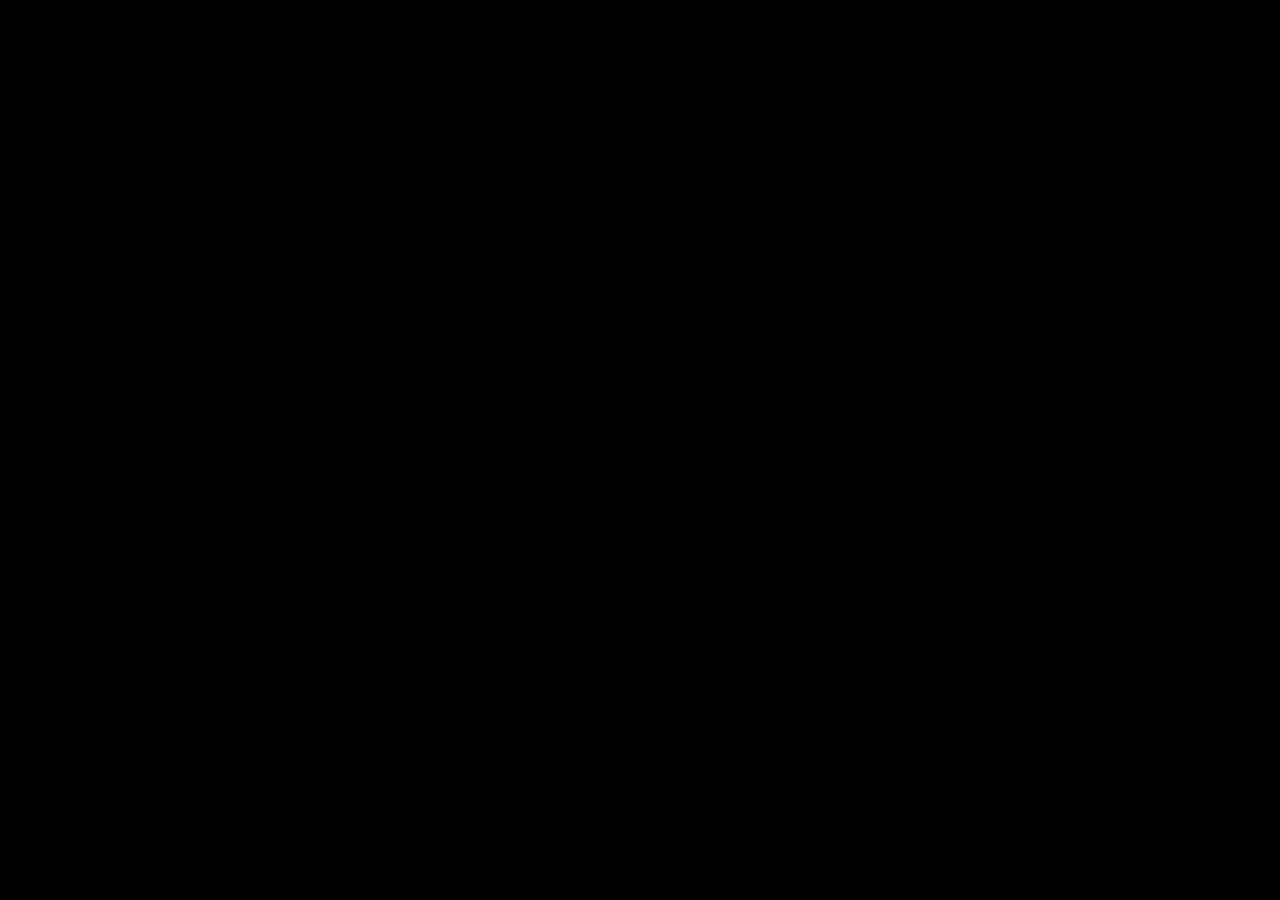
==== index.html @ 973721be "estruturando html" ====
<!DOCTYPE html>
<html lang="pt-br">

<head>
    <meta charset="UTF-8">
    <meta name="viewport" content="width=device-width, initial-scale=1.0">
    <link rel="stylesheet" href="style.css">
    <title>Monster</title>
</head>

<body>

</body>

</html>
---- style.css ----
* {
    padding: 0;
    margin: 0;
    box-sizing: border-box;
}

body {
    background-color: black;
}
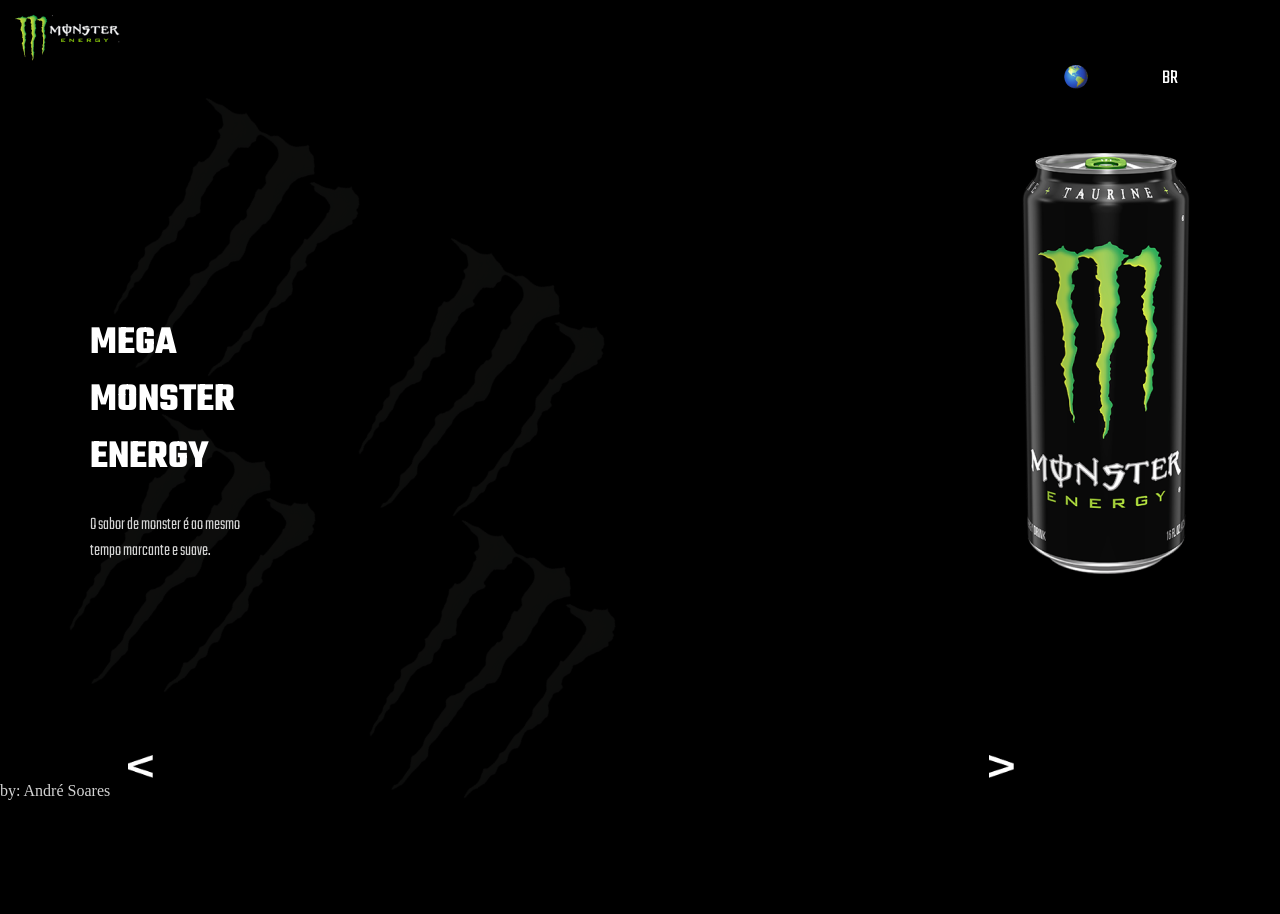
==== commit 35c8e600: "finalizando a parte do autor" ====
--- a/index.html
+++ b/index.html
@@ -5,11 +5,43 @@
     <meta charset="UTF-8">
     <meta name="viewport" content="width=device-width, initial-scale=1.0">
     <link rel="stylesheet" href="style.css">
+    <link rel="preconnect" href="https://fonts.googleapis.com">
+    <link rel="preconnect" href="https://fonts.gstatic.com" crossorigin>
+    <link href="https://fonts.googleapis.com/css2?family=Teko:wght@300..700&display=swap" rel="stylesheet">
     <title>Monster</title>
 </head>
 
 <body>
-
+    <header>
+        <div class="logo-header">
+            <img src="./imagens/logo.png" alt="logo no header">
+        </div>
+        <div class="global">
+            <img src="./imagens/7d71334f38a03662f7e142b7de00d42e31c0f8a8.png" alt="símbolo global">
+        </div>
+        <div class="texto-header">
+            <p class="br">BR</p>
+        </div>
+    </header>
+    <main>
+        <div class="background">
+            <img class="imagem-lata" src="./imagens/background.png" alt="foto de fundo monster">
+        </div>
+        <div class="lata">
+            <img src="./imagens/moster.png" alt="lata de monster">
+        </div>
+        <div class="container-titulo">
+            <h2 class="titulo">MEGA MONSTER ENERGY</h2>
+        </div>
+        <div class="container-subtitulo">
+            <h2 class="subtitulo">O sabor de monster é ao mesmo tempo marcante e suave.</h2>
+        </div>
+    </main>
+    <footer>
+        <img class="seta-esquerda" src="./imagens/seta-esquerda.png" alt="seta para esquerda">
+        <img class="seta-direita" src="./imagens/seta-direita.png" alt="seta para direita">
+        <p class="autor">by: André Soares</p>
+    </footer>
 </body>
 
 </html>
--- a/style.css
+++ b/style.css
@@ -5,5 +5,90 @@
 }
 
 body {
+    height: 100vh;
+    width: 100vw;
     background-color: black;
+}
+
+.logo-header {
+    margin: 14px;
+}
+
+.global {
+    position: absolute;
+    right: 15vw;
+    top: 5vw;
+}
+
+.texto-header {
+    position: absolute;
+    right: 8vw;
+    top: 5vw;
+}
+
+.br {
+    position: relative;
+    color: white;
+    font-family: "Teko", sans-serif;
+    font-size: 20px;
+}
+
+main {
+    height: 75vh;
+}
+
+.background {
+    position: absolute;
+
+}
+
+.lata {
+    position: absolute;
+    top: 17vh;
+    right: 7vw;
+}
+
+.container-titulo {
+    position: absolute;
+    left: 7vw;
+    top: 35vh;
+}
+
+.titulo {
+    color: white;
+    width: 125px;
+    font-size: 40px;
+    font-family: "Teko", sans-serif;
+    font-style: bold;
+}
+
+.container-subtitulo {
+    position: relative;
+    left: 7vw;
+    top: 48vh;
+}
+
+.subtitulo {
+    color: lightgrey;
+    font-size: 18px;
+    font-family: "Teko", sans-serif;
+    font-style: light;
+    font-weight: 300;
+    width: 150px;
+}
+
+.seta-esquerda {
+    position: relative;
+    left: 10vw;
+    width: 25px;
+}
+
+.seta-direita {
+    position: relative;
+    left: 75vw;
+    width: 25px;
+}
+
+.autor {
+    color: lightgrey;
 }
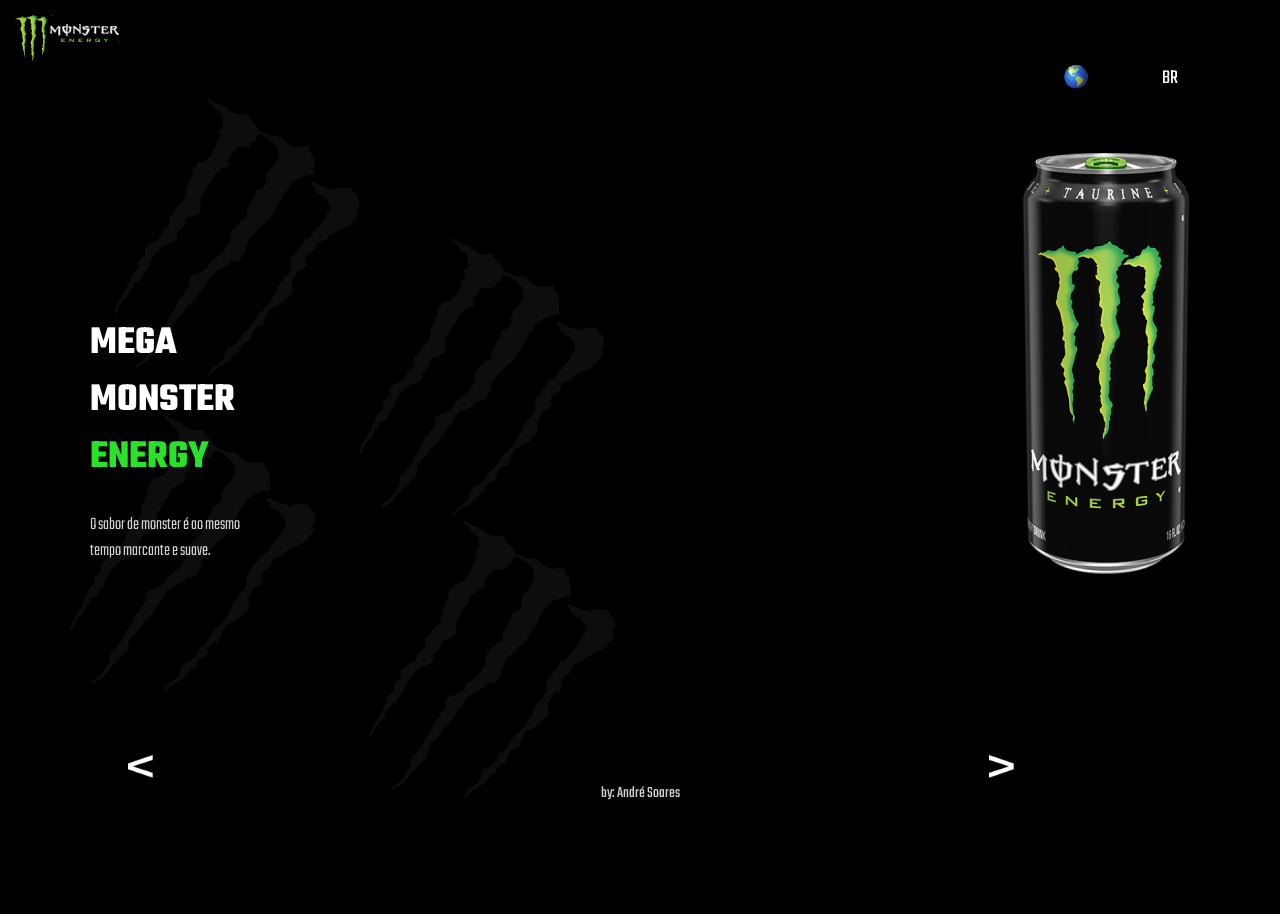
==== commit 29f32edd: "tela mobile finalizada" ====
--- a/index.html
+++ b/index.html
@@ -31,7 +31,8 @@
             <img src="./imagens/moster.png" alt="lata de monster">
         </div>
         <div class="container-titulo">
-            <h2 class="titulo">MEGA MONSTER ENERGY</h2>
+            <h2 class="titulo">MEGA MONSTER</h2>
+            <h2 class="energy">ENERGY</h2>
         </div>
         <div class="container-subtitulo">
             <h2 class="subtitulo">O sabor de monster é ao mesmo tempo marcante e suave.</h2>
--- a/style.css
+++ b/style.css
@@ -62,6 +62,14 @@
     font-style: bold;
 }
 
+.energy {
+    color: rgb(40, 228, 40);
+    width: 125px;
+    font-size: 40px;
+    font-family: "Teko", sans-serif;
+    font-style: bold;
+}
+
 .container-subtitulo {
     position: relative;
     left: 7vw;
@@ -91,4 +99,8 @@
 
 .autor {
     color: lightgrey;
+    display: flex;
+    align-items: center;
+    justify-content: center;
+    font-family: "Teko", sans-serif;
 }
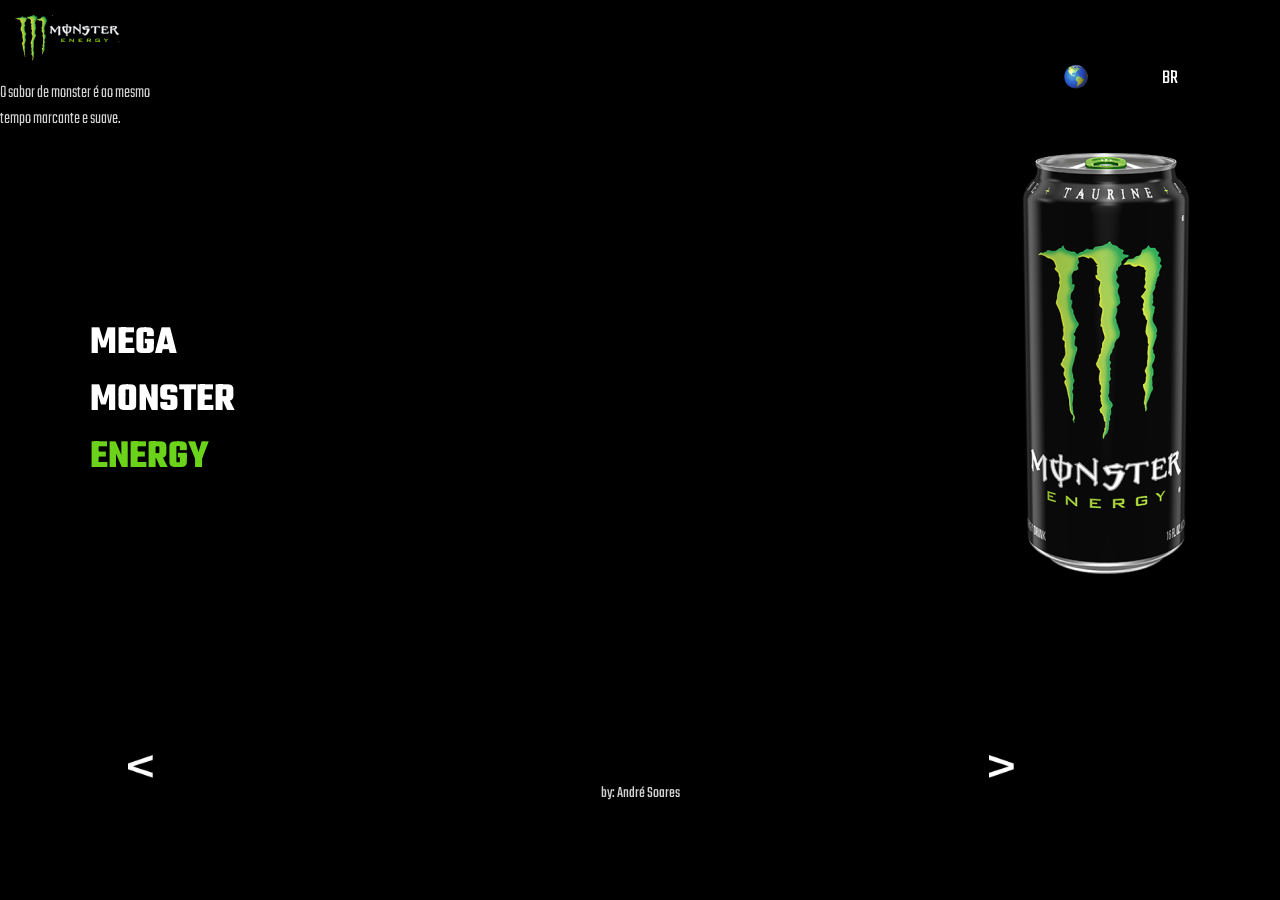
==== commit d6d78bb7: "responsividade para a tela 1440-900" ====
--- a/index.html
+++ b/index.html
@@ -16,6 +16,7 @@
         <div class="logo-header">
             <img src="./imagens/logo.png" alt="logo no header">
         </div>
+        <p class="promocoes">PROMOÇÕES</p>
         <div class="global">
             <img src="./imagens/7d71334f38a03662f7e142b7de00d42e31c0f8a8.png" alt="símbolo global">
         </div>
@@ -24,19 +25,16 @@
         </div>
     </header>
     <main>
-        <div class="background">
-            <img class="imagem-lata" src="./imagens/background.png" alt="foto de fundo monster">
-        </div>
+        <img class="background" src="./imagens/background.png" alt="background monster">
         <div class="lata">
             <img src="./imagens/moster.png" alt="lata de monster">
         </div>
         <div class="container-titulo">
-            <h2 class="titulo">MEGA MONSTER</h2>
+            <h2 class="titulo1">MEGA</h2>
+            <h2 class="titulo2">MONSTER</h2>
             <h2 class="energy">ENERGY</h2>
         </div>
-        <div class="container-subtitulo">
             <h2 class="subtitulo">O sabor de monster é ao mesmo tempo marcante e suave.</h2>
-        </div>
     </main>
     <footer>
         <img class="seta-esquerda" src="./imagens/seta-esquerda.png" alt="seta para esquerda">
--- a/style.css
+++ b/style.css
@@ -5,13 +5,15 @@
 }
 
 body {
-    height: 100vh;
-    width: 100vw;
     background-color: black;
 }
 
 .logo-header {
     margin: 14px;
+}
+
+.promocoes {
+    display: none;
 }
 
 .global {
@@ -38,8 +40,7 @@
 }
 
 .background {
-    position: absolute;
-
+    display: none;
 }
 
 .lata {
@@ -52,9 +53,10 @@
     position: absolute;
     left: 7vw;
     top: 35vh;
-}
-
-.titulo {
+    width: 150px;
+}
+
+.titulo1 {
     color: white;
     width: 125px;
     font-size: 40px;
@@ -62,18 +64,20 @@
     font-style: bold;
 }
 
-.energy {
-    color: rgb(40, 228, 40);
+.titulo2 {
+    color: white;
     width: 125px;
     font-size: 40px;
     font-family: "Teko", sans-serif;
     font-style: bold;
 }
 
-.container-subtitulo {
-    position: relative;
-    left: 7vw;
-    top: 48vh;
+.energy {
+    color: #6BD41A;
+    width: 125px;
+    font-size: 40px;
+    font-family: "Teko", sans-serif;
+    font-style: bold;
 }
 
 .subtitulo {
@@ -103,4 +107,94 @@
     align-items: center;
     justify-content: center;
     font-family: "Teko", sans-serif;
+}
+
+@media screen and (min-width: 1440px) and (min-height: 900px) {
+    .logo-header {
+        position: relative;
+        margin: 30px;
+        left: 2vw;
+    }
+
+    .promocoes {
+        color: lightgrey;
+        display: flex;
+        font-family: "Teko", sans-serif;
+        position: absolute;
+        top: 5vh;
+        left: 50vw;
+        font-size: 22px;
+    }
+
+    .global {
+        position: absolute;
+        right: 6vw;
+        top: 5vh;
+    }
+
+    .br {
+        position: absolute;
+        right: -3.5vw;
+        top: -3vh;
+    }
+
+    .lata {
+        position: absolute;
+        left: 47vw;
+        top: 25vh;
+        width: 168px;
+    }
+
+    .container-titulo {
+        position: absolute;
+        top: 30vh;
+        height: 325px;
+        width: 325px;
+    }
+
+    .titulo1 {
+        position: relative;
+        font-size: 90px
+    }
+
+    .titulo2 {
+        position: relative;
+        top: -4vh;
+        font-size: 90px
+    }
+
+    .energy {
+        position: relative;
+        top: -8vh;
+        font-size: 90px
+    }
+
+    .subtitulo {
+        position: relative;
+        top: -35vh;
+        left: 7vw;
+        font-size: 25px;
+        width: 250px;
+    }
+
+    .background {
+        display: flex;
+        position: relative;
+        left: 28vw;
+    }
+
+    .seta-esquerda {
+        position: relative;
+        left: 20vw;
+    }
+
+    .seta-direita {
+        position: relative;
+        right: 20vw;
+    }
+
+    .autor {
+        position: relative;
+        left: 2vw;
+    }
 }
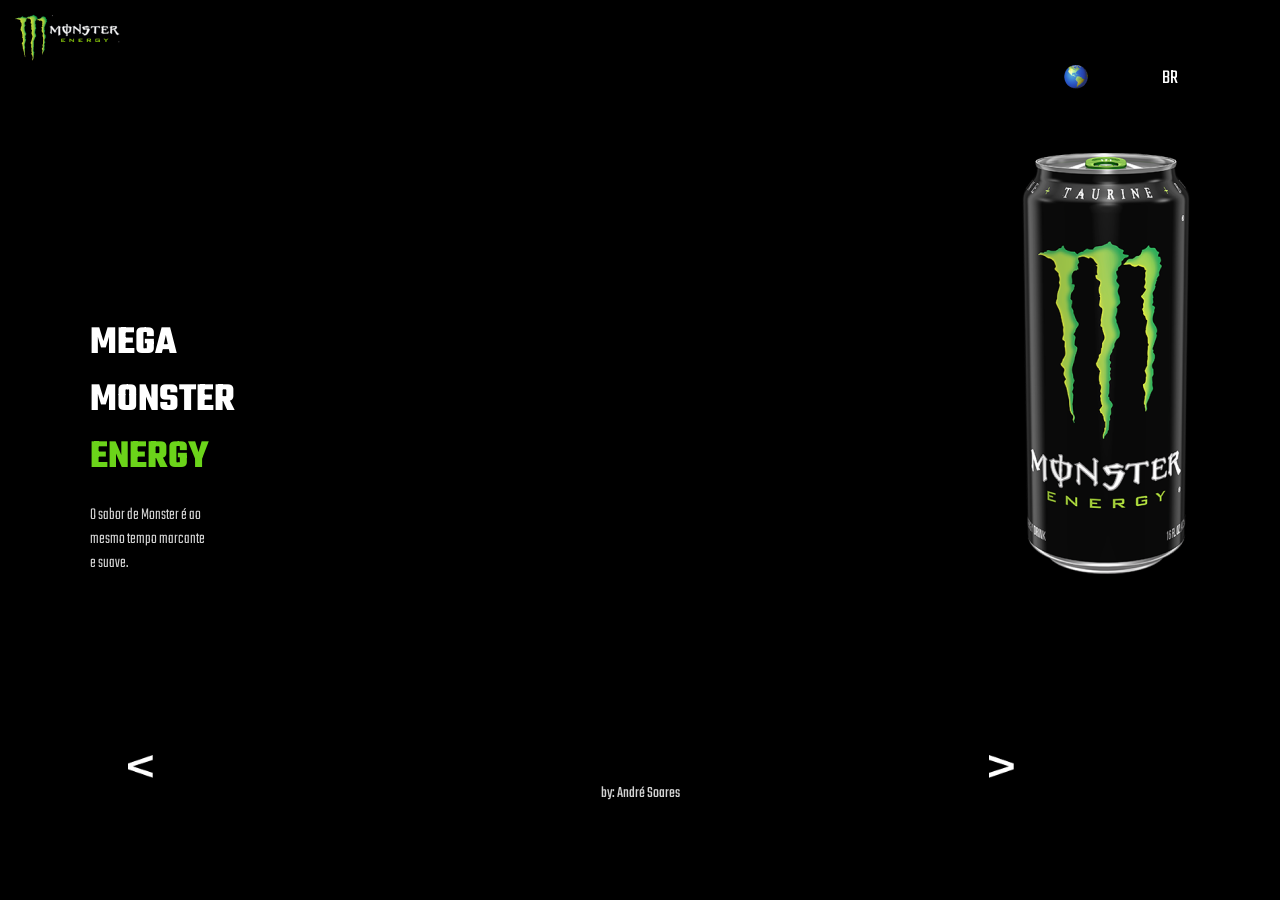
==== commit 2a2bdda4: "adicionando monster energy orignal e corrigindo dimensões" ====
--- a/index.html
+++ b/index.html
@@ -34,7 +34,9 @@
             <h2 class="titulo2">MONSTER</h2>
             <h2 class="energy">ENERGY</h2>
         </div>
-            <h2 class="subtitulo">O sabor de monster é ao mesmo tempo marcante e suave.</h2>
+            <h2 class="subtitulo">O sabor de Monster é ao mesmo tempo marcante e suave.</h2>
+        <img class="monster-logo" src="./imagens/logo-image.png" alt="">
+        <h2 class="monster-texto">Monster Energy Original</h2>
     </main>
     <footer>
         <img class="seta-esquerda" src="./imagens/seta-esquerda.png" alt="seta para esquerda">
--- a/style.css
+++ b/style.css
@@ -82,11 +82,22 @@
 
 .subtitulo {
     color: lightgrey;
-    font-size: 18px;
+    font-size: 17px;
     font-family: "Teko", sans-serif;
     font-style: light;
     font-weight: 300;
-    width: 150px;
+    width: 120px;
+    position: relative;
+    left: 7vw;
+    top: 47vh;
+}
+
+.monster-logo {
+    display: none;
+}
+
+.monster-texto {
+    display: none;
 }
 
 .seta-esquerda {
@@ -117,7 +128,7 @@
     }
 
     .promocoes {
-        color: lightgrey;
+        color: white;
         display: flex;
         font-family: "Teko", sans-serif;
         position: absolute;
@@ -135,7 +146,7 @@
     .br {
         position: absolute;
         right: -3.5vw;
-        top: -3vh;
+        top: -2.8vh;
     }
 
     .lata {
@@ -170,17 +181,42 @@
     }
 
     .subtitulo {
-        position: relative;
-        top: -35vh;
+        position: absolute;
+        top: 63vh;
         left: 7vw;
-        font-size: 25px;
-        width: 250px;
+        font-size: 30px;
+        width: 300px;
+    }
+
+    .monster-logo {
+        display: flex;
+        position: absolute;
+        right: 7vw;
+        top: 49vh;
+    }
+
+    .monster-texto {
+        display: flex;
+        color: white;
+        font-size: 30px;
+        font-family: "Teko", sans-serif;
+        font-style: light;
+        font-weight: 300;
+        line-height: 1.0;
+        position: absolute;
+        right: 4vw;
+        top: 40vh;
+        width: 150px;
+        text-align: center;
     }
 
     .background {
         display: flex;
-        position: relative;
+        position: absolute;
+        top: 8vh;
         left: 28vw;
+        width: 700px;
+        height: auto;
     }
 
     .seta-esquerda {
@@ -197,4 +233,4 @@
         position: relative;
         left: 2vw;
     }
-}+}
